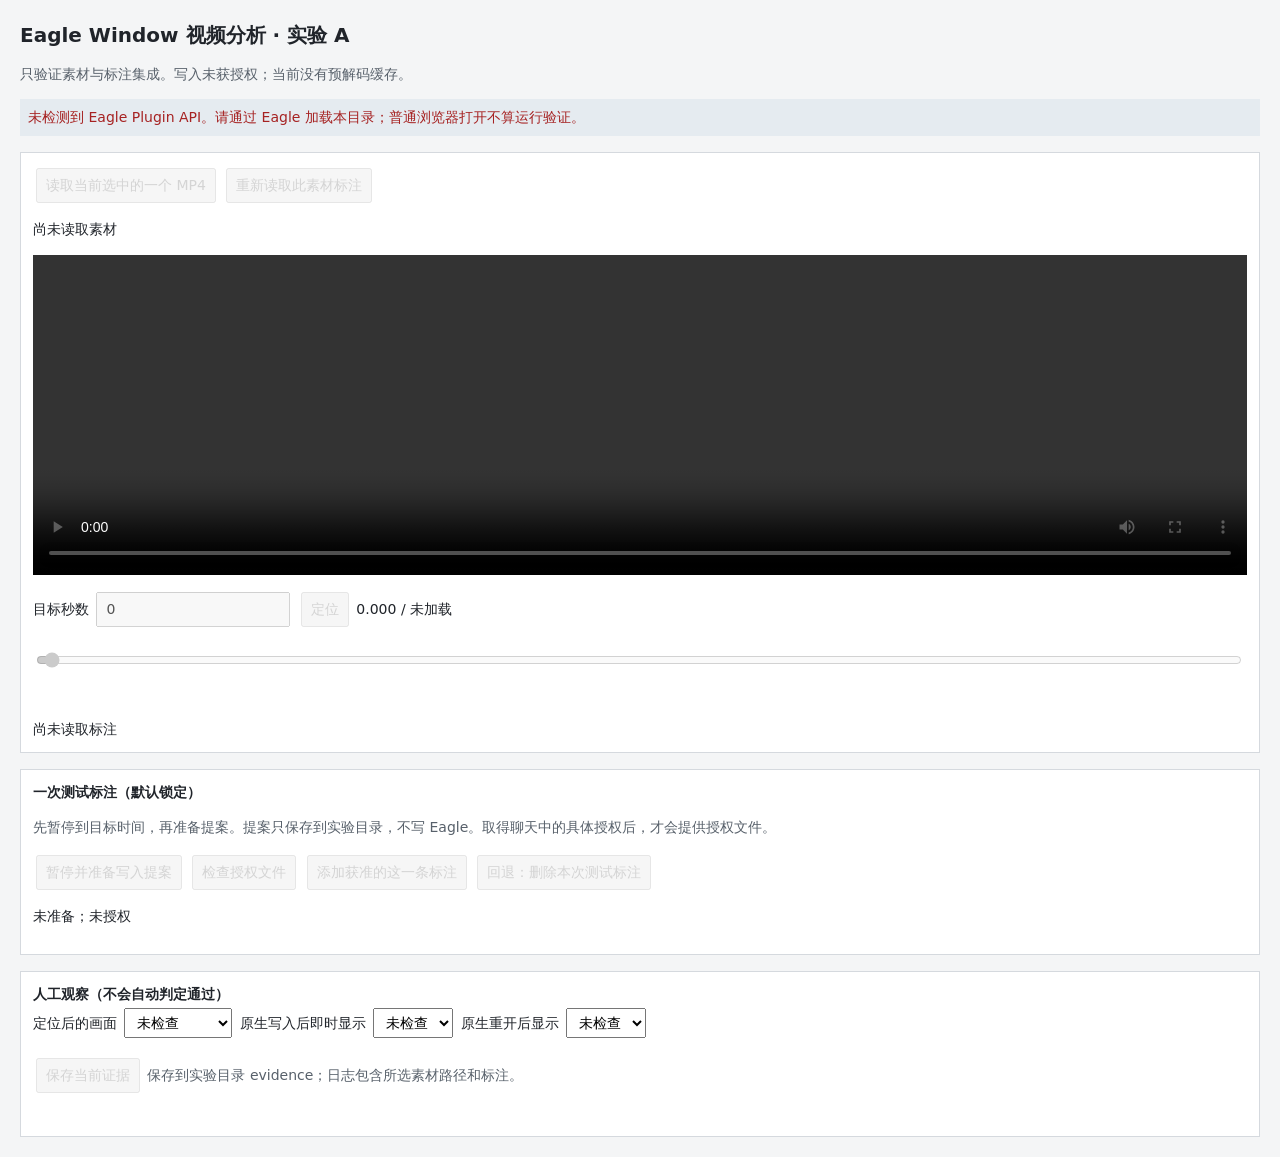
==== index.html @ 265eb769 "Add minimal Eagle Window experiment A with read-only defaults" ====
<!DOCTYPE html>
<html lang="zh-CN">
<head>
  <meta charset="UTF-8">
  <meta name="viewport" content="width=device-width, initial-scale=1">
  <title>Eagle 视频分析 · 实验 A</title>
  <style>
    body { font: 14px/1.5 system-ui, sans-serif; margin: 20px; background: #f4f5f6; color: #20242a; }
    h1 { font-size: 20px; } button,input,select { font: inherit; margin: 3px; padding: 5px 8px; }
    button:disabled { opacity: .5; } video { display: block; width: 100%; max-height: 320px; background: #111; }
    section { margin: 16px 0; padding: 12px; background: white; border: 1px solid #d5d9de; }
    pre { white-space: pre-wrap; overflow-wrap: anywhere; max-height: 180px; overflow: auto; }
    #timeline { width: calc(100% - 24px); } #markers { position: relative; height: 40px; margin: 0 14px; }
    #markers button { position: absolute; transform: translateX(-50%); padding: 0 4px; margin: 0; }
    #status { padding: 8px; background: #e5ebf0; white-space: pre-wrap; }
    .error { color: #a62222; } .muted { color: #58616b; } label { display: inline-block; }
  </style>
</head>
<body>
  <h1>Eagle Window 视频分析 · 实验 A</h1>
  <p class="muted">只验证素材与标注集成。写入未获授权；当前没有预解码缓存。</p>
  <div id="status" role="status">等待 Eagle 启动事件。若一直停在这里，请反馈此状态。</div>
  <section>
    <button id="load" disabled>读取当前选中的一个 MP4</button>
    <button id="refresh" disabled>重新读取此素材标注</button>
    <pre id="item">尚未读取素材</pre>
    <video id="video" controls preload="metadata"></video>
    <p><label>目标秒数 <input id="seconds" type="number" min="0" step="0.001" value="0" disabled></label>
      <button id="seek" disabled>定位</button> <output id="time">0.000 / 未加载</output></p>
    <input id="timeline" aria-label="自定义时间轴" type="range" min="0" max="1" step="0.001" value="0" disabled>
    <div id="markers" aria-label="已有时间标注"></div>
    <div id="comments">尚未读取标注</div>
  </section>
  <section>
    <strong>一次测试标注（默认锁定）</strong>
    <p class="muted">先暂停到目标时间，再准备提案。提案只保存到实验目录，不写 Eagle。取得聊天中的具体授权后，才会提供授权文件。</p>
    <button id="prepare" disabled>暂停并准备写入提案</button>
    <button id="approval" disabled>检查授权文件</button>
    <button id="add" disabled>添加获准的这一条标注</button>
    <button id="remove" disabled>回退：删除本次测试标注</button>
    <pre id="proposal">未准备；未授权</pre>
  </section>
  <section>
    <strong>人工观察（不会自动判定通过）</strong><br>
    <label>定位后的画面 <select id="seekObservation"><option>未检查</option><option>与目标相符</option><option>与目标不符</option></select></label>
    <label>原生写入后即时显示 <select id="nativeImmediate"><option>未检查</option><option>显示</option><option>未显示</option></select></label>
    <label>原生重开后显示 <select id="nativeReopen"><option>未检查</option><option>显示</option><option>未显示</option></select></label>
    <p><button id="export" disabled>保存当前证据</button> <span class="muted">保存到实验目录 evidence；日志包含所选素材路径和标注。</span></p>
    <pre id="log" aria-label="诊断日志"></pre>
  </section>
  <script src="app.js"></script>
</body>
</html>
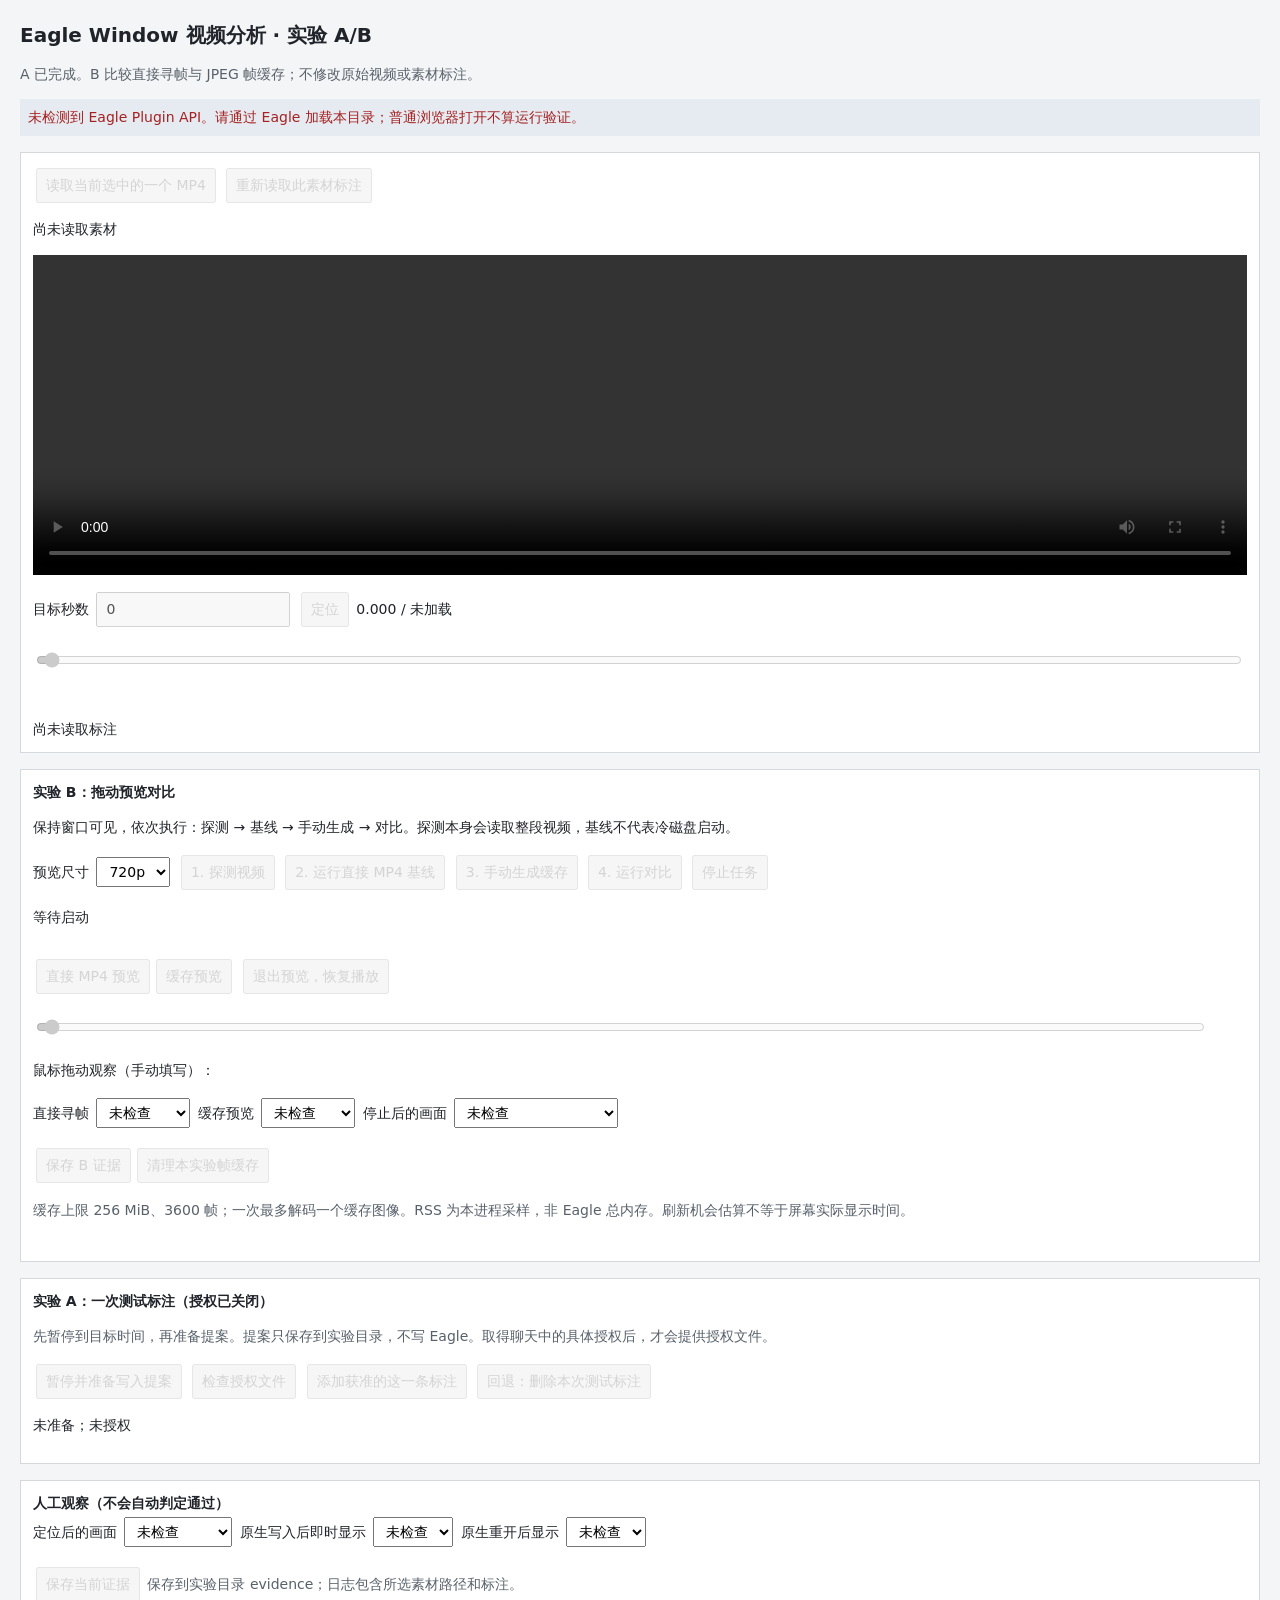
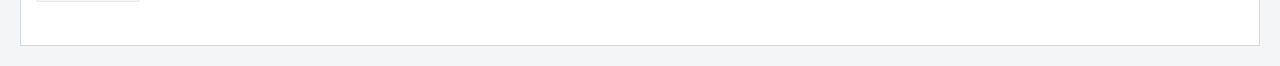
==== commit b3f88789: "Add bounded frame-cache experiment B and local validation" ====
--- a/index.html
+++ b/index.html
@@ -3,7 +3,7 @@
 <head>
   <meta charset="UTF-8">
   <meta name="viewport" content="width=device-width, initial-scale=1">
-  <title>Eagle 视频分析 · 实验 A</title>
+  <title>Eagle 视频分析 · 实验 A/B</title>
   <style>
     body { font: 14px/1.5 system-ui, sans-serif; margin: 20px; background: #f4f5f6; color: #20242a; }
     h1 { font-size: 20px; } button,input,select { font: inherit; margin: 3px; padding: 5px 8px; }
@@ -14,17 +14,20 @@
     #markers button { position: absolute; transform: translateX(-50%); padding: 0 4px; margin: 0; }
     #status { padding: 8px; background: #e5ebf0; white-space: pre-wrap; }
     .error { color: #a62222; } .muted { color: #58616b; } label { display: inline-block; }
+    #b-canvas { width: 100%; max-height: 400px; object-fit: contain; background: #111; } [hidden] { display: none !important; }
+    #b-slider { width: 95%; }
   </style>
 </head>
 <body>
-  <h1>Eagle Window 视频分析 · 实验 A</h1>
-  <p class="muted">只验证素材与标注集成。写入未获授权；当前没有预解码缓存。</p>
+  <h1>Eagle Window 视频分析 · 实验 A/B</h1>
+  <p class="muted">A 已完成。B 比较直接寻帧与 JPEG 帧缓存；不修改原始视频或素材标注。</p>
   <div id="status" role="status">等待 Eagle 启动事件。若一直停在这里，请反馈此状态。</div>
   <section>
     <button id="load" disabled>读取当前选中的一个 MP4</button>
     <button id="refresh" disabled>重新读取此素材标注</button>
     <pre id="item">尚未读取素材</pre>
     <video id="video" controls preload="metadata"></video>
+    <canvas id="b-canvas" hidden></canvas>
     <p><label>目标秒数 <input id="seconds" type="number" min="0" step="0.001" value="0" disabled></label>
       <button id="seek" disabled>定位</button> <output id="time">0.000 / 未加载</output></p>
     <input id="timeline" aria-label="自定义时间轴" type="range" min="0" max="1" step="0.001" value="0" disabled>
@@ -32,7 +35,29 @@
     <div id="comments">尚未读取标注</div>
   </section>
   <section>
-    <strong>一次测试标注（默认锁定）</strong>
+    <strong>实验 B：拖动预览对比</strong>
+    <p>保持窗口可见，依次执行：探测 → 基线 → 手动生成 → 对比。探测本身会读取整段视频，基线不代表冷磁盘启动。</p>
+    <label>预览尺寸 <select id="b-height"><option value="720">720p</option><option value="360">360p</option></select></label>
+    <button id="b-inspect" disabled>1. 探测视频</button>
+    <button id="b-baseline" disabled>2. 运行直接 MP4 基线</button>
+    <button id="b-build" disabled>3. 手动生成缓存</button>
+    <button id="b-compare" disabled>4. 运行对比</button>
+    <button id="b-stop" disabled>停止任务</button>
+    <p id="b-status" role="status">等待启动</p><pre id="b-info"></pre>
+    <button id="b-direct" disabled>直接 MP4 预览</button><button id="b-cache" disabled>缓存预览</button>
+    <button id="b-leave" disabled>退出预览，恢复播放</button>
+    <p><span id="b-mode"></span> <span id="b-frame"></span></p>
+    <input id="b-slider" type="range" min="0" max="1" step="0.001" value="0" aria-label="B 拖动预览" disabled>
+    <p>鼠标拖动观察（手动填写）：</p>
+    <label>直接寻帧 <select id="b-observe-direct"><option>未检查</option><option>流畅</option><option>明显延迟</option></select></label>
+    <label>缓存预览 <select id="b-observe-cache"><option>未检查</option><option>流畅</option><option>明显延迟</option></select></label>
+    <label>停止后的画面 <select id="b-observe-final"><option>未检查</option><option>符合目标且未见倒退</option><option>不符或出现旧画面</option></select></label>
+    <p><button id="b-export" disabled>保存 B 证据</button><button id="b-clean" disabled>清理本实验帧缓存</button></p>
+    <p class="muted">缓存上限 256 MiB、3600 帧；一次最多解码一个缓存图像。RSS 为本进程采样，非 Eagle 总内存。刷新机会估算不等于屏幕实际显示时间。</p>
+    <pre id="b-results"></pre>
+  </section>
+  <section>
+    <strong>实验 A：一次测试标注（授权已关闭）</strong>
     <p class="muted">先暂停到目标时间，再准备提案。提案只保存到实验目录，不写 Eagle。取得聊天中的具体授权后，才会提供授权文件。</p>
     <button id="prepare" disabled>暂停并准备写入提案</button>
     <button id="approval" disabled>检查授权文件</button>
@@ -48,6 +73,7 @@
     <p><button id="export" disabled>保存当前证据</button> <span class="muted">保存到实验目录 evidence；日志包含所选素材路径和标注。</span></p>
     <pre id="log" aria-label="诊断日志"></pre>
   </section>
+  <script src="experiment-b.js"></script>
   <script src="app.js"></script>
 </body>
 </html>
